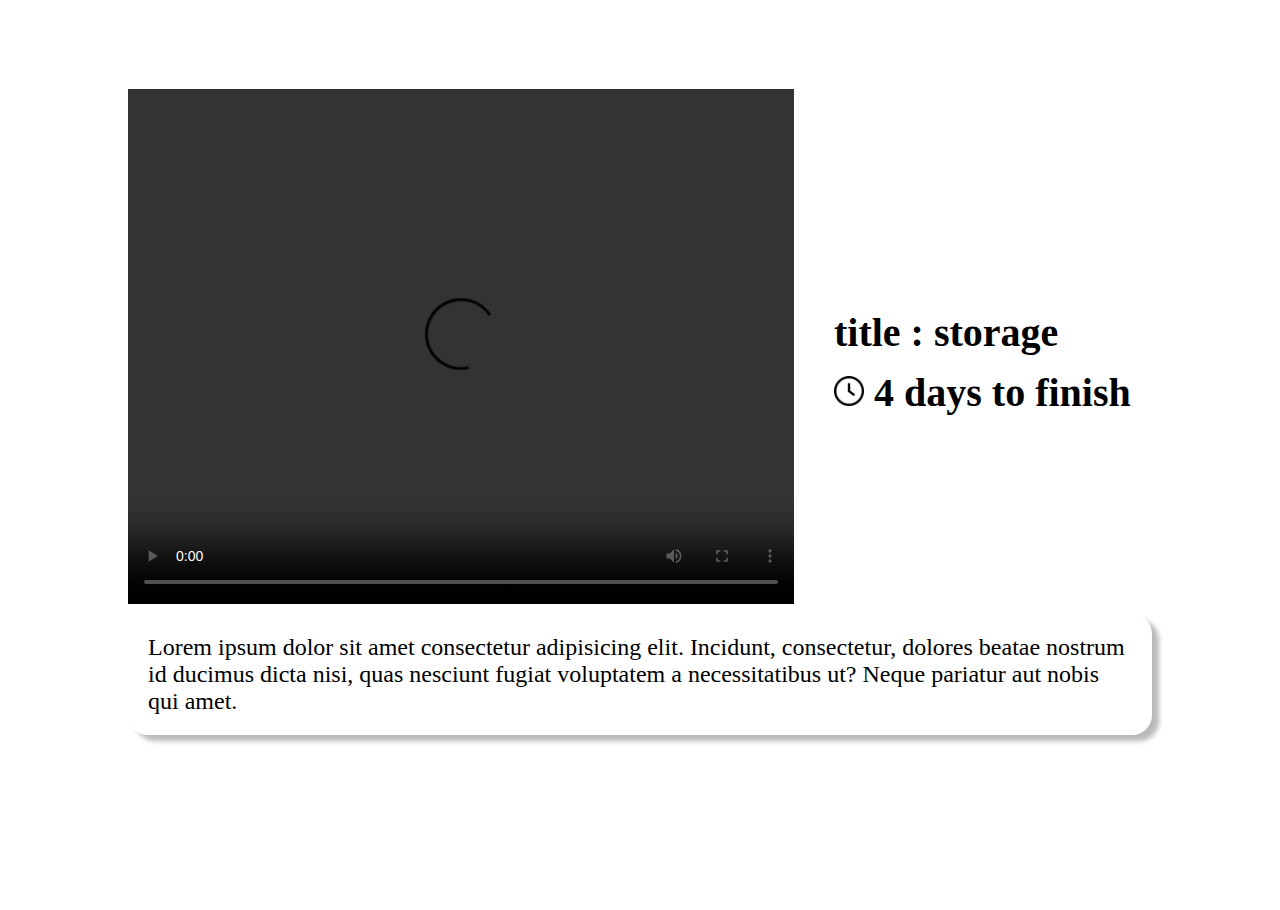
==== projects/pro 2/index.html @ 7a6dc3d1 "Add files via upload" ====
<!DOCTYPE html>
<html lang="en">
<head>
    <meta charset="UTF-8">
<link rel="stylesheet" href="style.css">
<meta name="viewport" content="width=device-width, initial-scale=1.0">
    <title> project 3</title>
</head>
<body>


    <header>
  
    
        <h1 class="logo">ibrahim wael </h1>
        <div class="naver">
    
       <a href=""> <button >Home</button></a>
     
    </div> 

</header>


<div class="content">

<div class="box box1">
<video src="video/0718.mp4" controls></video>

</div> 

<!-- <div class="box box4">
<h1> title : storage</h1>
</div> -->

<div class="box box2">

    <h1> title : storage</h1>
    <h1>  <img  class="icon" src="video/clock.png" alt="icon"> 4 days to finish </h1>
    
</div>
<div class="box box3">
  
<p>Lorem ipsum dolor sit amet consectetur adipisicing elit. Incidunt, consectetur, dolores beatae nostrum id ducimus dicta nisi, quas nesciunt fugiat voluptatem a necessitatibus ut? Neque pariatur aut nobis qui amet.</p>
</div>
</div>
    
</body>
<script src="java.js"></script>
</html>
---- projects/pro 2/style.css ----
*{
    margin: 0;
    padding: 0;

}
body{
    background-image: url( video/pexels-felixmittermeier-956999.jpg);
    background-repeat: no-repeat;
    background-size: cover;
      background-position: center;  
 
  height: 100vh;
      scrollbar-width: none;
}

 /*header*/
 header{
 color: #ffffff;
    width: 90%;
    
margin: 10px auto ;
    display: grid;
    grid-template-columns: 1fr 1fr 1fr    ;

 }
 header .logo {
    font-size: 30px;
    grid-column: 1/3;
   

 }
 header .naver{
    grid-column: 6;
    
 }
 .naver button {
   
    padding: 10px;
    border-radius: 20px;
    border: solid white 1px;
    font-size: 15px;
    letter-spacing: 4px;
    background-color:  transparent;
 
    color: white;
    transition:  0.2s ease-in-out;

  }

  .naver  button:hover {
    background-color: white;
    box-shadow: 1px 1px 100px #ffffff;
    color: #000000;
    transform: scale(1.1);

  }


.content{
    display: grid;
    grid-template-columns:  2fr 2fr 1fr 1fr;
    grid-template-rows:  repeat(4 ,  100px);
    grid-gap: 10px;
background-color: rgb(255, 255, 255);
    margin: auto;
    width: 80%;
    height: 80%;
    padding: 30px;
    border-radius: 20px;
    overflow: scroll;
    scrollbar-width:none ;
}

.content .box1{
    grid-column: 1/3;
    grid-row: 1/6    ;
 
background-color: #000000;
    
    }

    .content .box1 video{
        width: 100%;
        height: 100%;
  
 
    }


.content .box2{
 
grid-column:  3/5;
grid-row: 3/4;
 margin-left: 30px;
font-size: 20px;
display: flex;
flex-direction:column;
justify-content:space-between;
    
}

.icon{
    width: 30px;
    margin-top: 20px;
 
}


.content .box3{
    padding: 20px;
    font-size: 24px;
    grid-column:1/6 ;
    grid-row:  6/7;
 
 border-radius: 20px;
 height: fit-content;
 
 box-shadow: 7px 6px 5px rgb(185, 185, 185);
 
    
    }
 
    @media screen and (max-width:900px)   {
        .content{
        
            grid-template-rows: repeat(8,100px);
        }
    


        .content .box1{
            grid-column: 1/5;
            grid-row: 1/4;
            }
            .content .box2{
                grid-column: 1/5;
                grid-row: 4/5;
                font-size: 15px;
            }
            .content .box3{
                grid-column: 1/5;
                grid-row: 5/8;
            }
        

    }
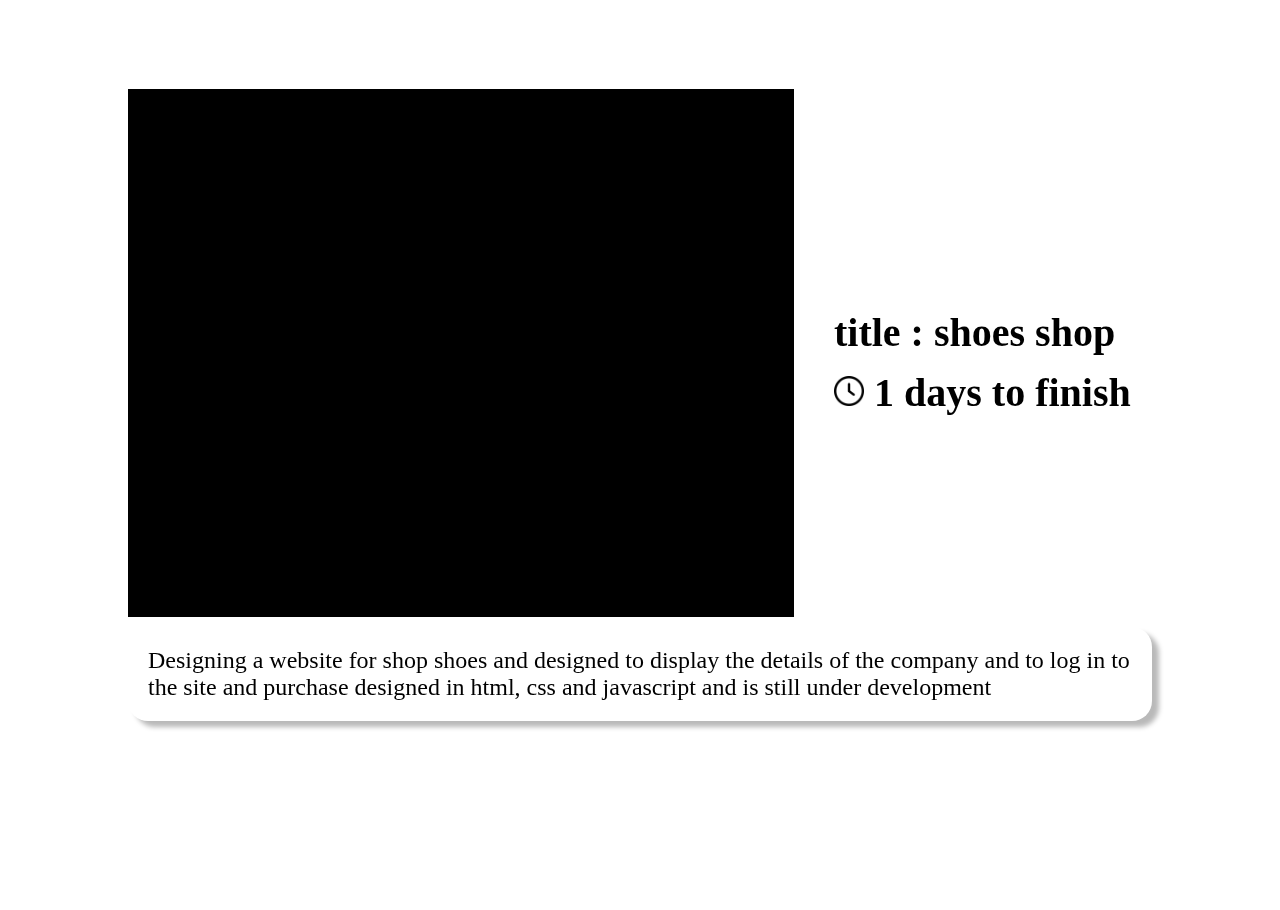
==== commit 39715dde: "Add files via upload" ====
--- a/projects/pro 2/index.html
+++ b/projects/pro 2/index.html
@@ -10,7 +10,7 @@
     <meta charset="UTF-8">
 <link rel="stylesheet" href="style.css">
 <meta name="viewport" content="width=device-width, initial-scale=1.0">
-    <title> project 3</title>
+    <title> project 2</title>
 </head>
 <body>
 
@@ -21,7 +21,7 @@
         <h1 class="logo">ibrahim wael </h1>
         <div class="naver">
     
-       <a href=""> <button >Home</button></a>
+            <button onclick="window.history.back()" >Home</button> 
      
     </div> 
 
@@ -30,9 +30,14 @@
 
 <div class="content">
 
-<div class="box box1">
-<video src="video/0718.mp4" controls></video>
-
+<div class="box box1">   <iframe src="https://youtu.be/WZPxhautt9g " frameborder="0" allowfullscreen=""></iframe>
+    <!-- <a href=" https://youtu.be/WZPxhautt9g"> 
+        <div class="background" >
+             <h1>click to watch video at youtube</h1>
+        </div>
+    
+       <img src="video/work-two.png" alt="">
+    </a> -->
 </div> 
 
 <!-- <div class="box box4">
@@ -41,13 +46,13 @@
 
 <div class="box box2">
 
-    <h1> title : storage</h1>
-    <h1>  <img  class="icon" src="video/clock.png" alt="icon"> 4 days to finish </h1>
+    <h1> title : shoes shop</h1>
+    <h1>  <img  class="icon" src="video/clock.png" alt="icon"> 1 days to finish </h1>
     
 </div>
 <div class="box box3">
   
-<p>Lorem ipsum dolor sit amet consectetur adipisicing elit. Incidunt, consectetur, dolores beatae nostrum id ducimus dicta nisi, quas nesciunt fugiat voluptatem a necessitatibus ut? Neque pariatur aut nobis qui amet.</p>
+<p>Designing a website for shop shoes and designed to display the details of the company and to log in to the site and purchase designed in html, css and javascript and is still under development</p>
 </div>
 </div>
     
--- a/projects/pro 2/style.css
+++ b/projects/pro 2/style.css
@@ -86,6 +86,30 @@
  
     }
 
+.content .box1    .background{
+    display: flex;
+    align-items: center;
+    justify-content: center;
+    scale: 0;
+  width: 52.6%;
+   height: 57%;
+    position: absolute;
+    background-color: rgba(0, 0, 0, 0.651);
+    color: #ffffff;
+    transition: 0.4s ease-in-out;
+}
+.content .box1 iframe {
+    width: 100%;
+    height: 100%;
+
+
+}
+
+.content .box1:hover .background {
+scale: 1;
+
+
+}
 
 .content .box2{
  
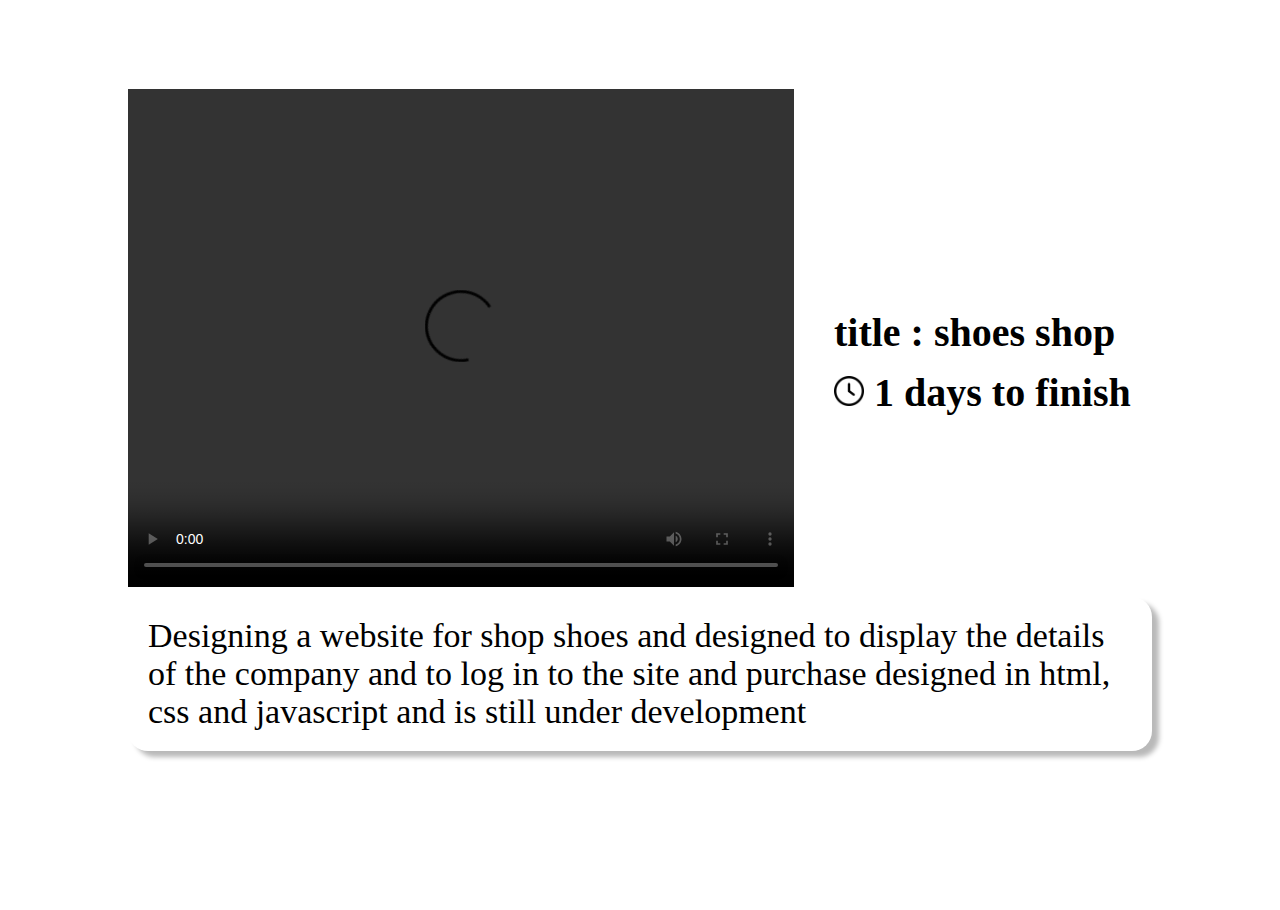
==== commit 3aaa396c: "Add files via upload" ====
--- a/projects/pro 2/index.html
+++ b/projects/pro 2/index.html
@@ -30,14 +30,7 @@
 
 <div class="content">
 
-<div class="box box1">   <iframe src="https://youtu.be/WZPxhautt9g " frameborder="0" allowfullscreen=""></iframe>
-    <!-- <a href=" https://youtu.be/WZPxhautt9g"> 
-        <div class="background" >
-             <h1>click to watch video at youtube</h1>
-        </div>
-    
-       <img src="video/work-two.png" alt="">
-    </a> -->
+<div class="box box1">   <video src="video/0722.mp4" controls></video>
 </div> 
 
 <!-- <div class="box box4">
--- a/projects/pro 2/style.css
+++ b/projects/pro 2/style.css
@@ -86,30 +86,8 @@
  
     }
 
-.content .box1    .background{
-    display: flex;
-    align-items: center;
-    justify-content: center;
-    scale: 0;
-  width: 52.6%;
-   height: 57%;
-    position: absolute;
-    background-color: rgba(0, 0, 0, 0.651);
-    color: #ffffff;
-    transition: 0.4s ease-in-out;
-}
-.content .box1 iframe {
-    width: 100%;
-    height: 100%;
-
-
-}
-
-.content .box1:hover .background {
-scale: 1;
-
-
-}
+ 
+ 
 
 .content .box2{
  
@@ -132,7 +110,7 @@
 
 .content .box3{
     padding: 20px;
-    font-size: 24px;
+    font-size: 34px;
     grid-column:1/6 ;
     grid-row:  6/7;
  
